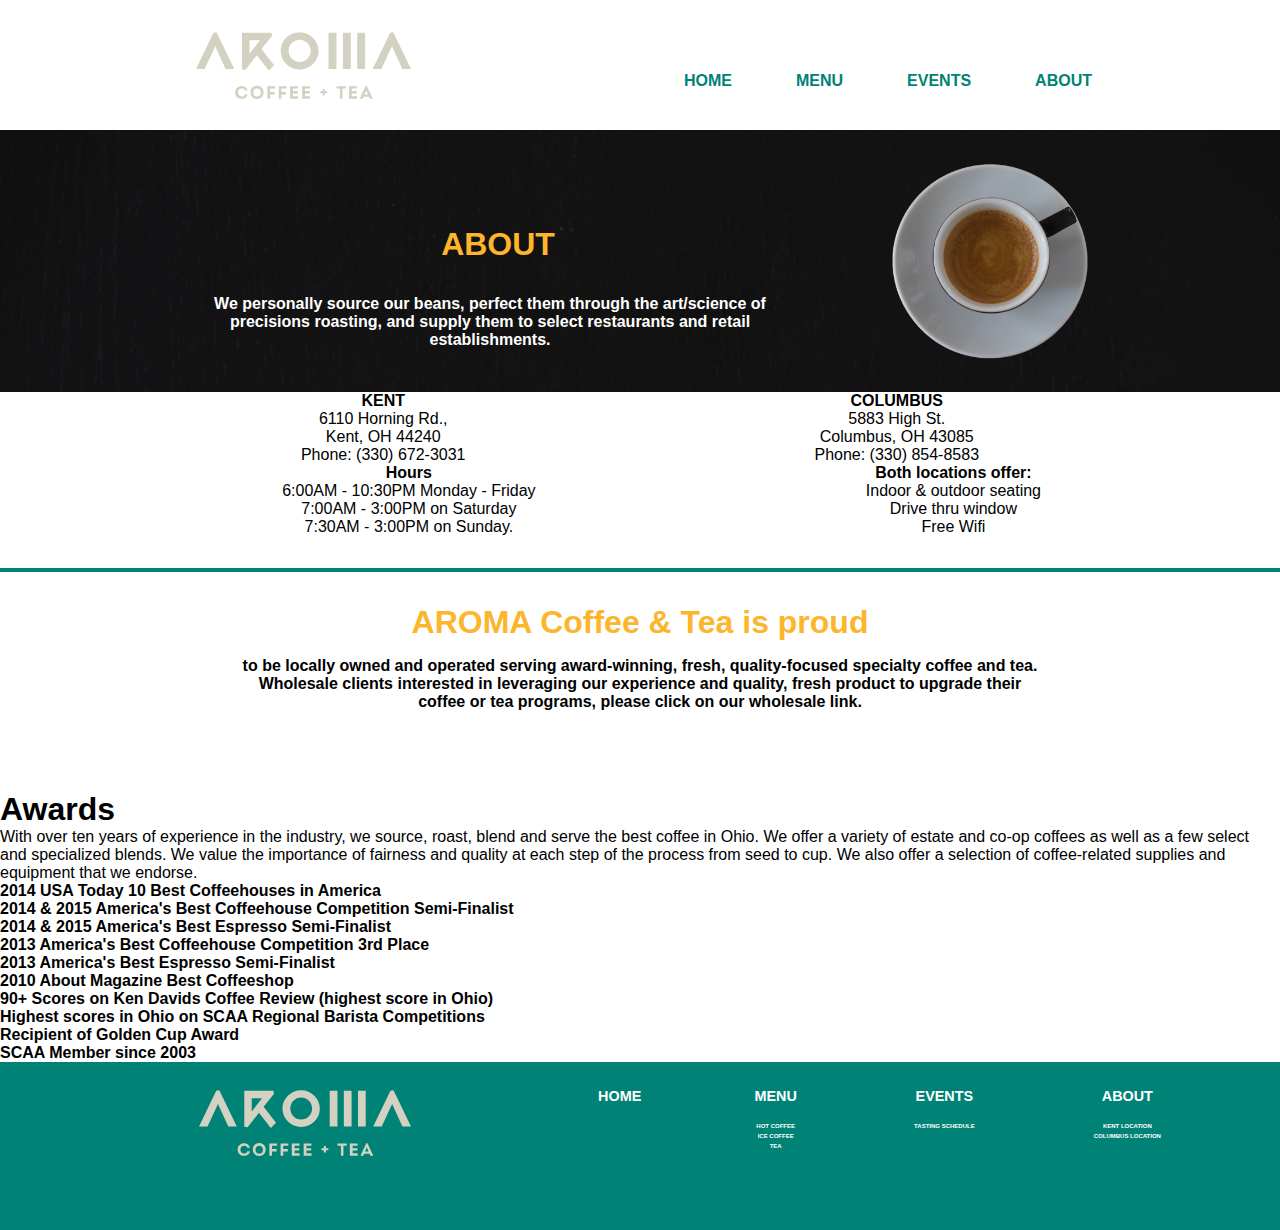
==== Aroma prototype/about.html @ 18df2695 "Updates - About Page" ====
<!DOCTYPE html>
<html lang="en-us">
  <head>
    <meta charset="utf-8">
    <meta http-equiv="X-UA-Compatible" content="IE=edge">
    <meta name="viewport" content="width=device-width, initial-scale=1">
    <title>Aroma Coffee & Tea</title>
    <meta name="Aroma Coffee & Tea" content="Page Description Goes Here">
  </head>
  <body>


       <!-- Header-->

       <header>
       		<nav>
             <div class="box-left">
             <img src="images/aroma.svg" alt="Aroma" />
               </div
               <div class="box-right">
       			<ul>
       				<li><a href="#">Home</a></li>
       				<li><a href="#">Menu</a></li>
       				<li><a href="#">Events</a></li>
       				<li><a href="#">About</a></li>

       			</ul>
             </div
       		</nav>
        </header>

        <!--Body-->

       <main>
         <section class="row1">
           <div class="box-left">
             <h1>ABOUT</h1>
             <h2>We personally source our beans, perfect them through the art/science of precisions roasting, and supply them to select restaurants and retail establishments. </h2>
           </div>
           <div class="box-right">
             <img src="images/cup.png" alt="Coffee cup" />
           </div>
         </section>


           <section class="row2">

             <div class="box-left">
               <h2><span>KENT<span> </h2>
                 <p> 6110 Horning Rd.,<br> Kent, OH 44240<br> Phone: (330) 672-3031 </p>
             </div>

             <div class="box-right">
               <h2><span>COLUMBUS<span> </h2>
                 <p>5883 High St.<br> Columbus, OH 43085 <br> Phone: (330) 854-8583</p>
             </div>

           </section>

           <section class="row3">

             <div class="box-left">
               <h2><span>Hours<span> </h2>
                 <p>6:00AM - 10:30PM Monday - Friday <br> 7:00AM - 3:00PM on Saturday <br> 7:30AM - 3:00PM on Sunday.</p>
             </div>

             <div class="box-right">
               <h2><span>Both locations offer:<span> </h2>
                 <ul>
                   <li> Indoor & outdoor seating</li>
                   <li>Drive thru window </li>
                   <li> Free Wifi</li>
                </ul>
             </div>

           </section>

           <section class="row4">
             <h1>AROMA Coffee & Tea is proud </h1>
             <h2>to be locally owned and operated serving award-winning, fresh, quality-focused specialty coffee and tea. Wholesale clients interested in leveraging our experience and quality, fresh product to upgrade their coffee or tea programs, please click on our wholesale link.</h2>
           </section>

           <section class="row5">
             <h1> Awards </h1>
              <p>With over ten years of experience in the industry, we source, roast, blend and serve the best coffee in Ohio. We offer a variety of estate and co-op coffees as well as a few select and specialized blends. We value the importance of fairness and quality at each step of the process from seed to cup. We also offer a selection of coffee-related supplies and equipment that we endorse.</p>
             <h4>
               <ul>
                 <li> 2014 USA Today 10 Best Coffeehouses in America </li>
                 <li> 2014 & 2015 America's Best Coffeehouse Competition Semi-Finalist </li>
                 <li>2014 & 2015 America's Best Espresso Semi-Finalist </li>
                 <li>2013 America's Best Coffeehouse Competition 3rd Place </li>
                 <li>2013 America's Best Espresso Semi-Finalist </li>
                 <li>2010 About Magazine Best Coffeeshop </li>
                 <li>90+ Scores on Ken Davids Coffee Review (highest score in Ohio) </li>
                 <li>Highest scores in Ohio on SCAA Regional Barista Competitions </li>
                 <li>Recipient of Golden Cup Award </li>
                 <li>SCAA Member since 2003</li>
               </ul>
             </h4>

       </main>

         <!--Footer-->

         <footer>
  <ul>
    <li class="img-logo"><a href=""><img src="images/aroma.svg" alt="Aroma" /></a>
    </li>
    <li class="footer-hb">
        <a href="" class="footer-heads">Home</a>
    </li>

    <li>
      <a href="" class="footer-heads">Menu</a>
      <ul>
        <li><a href="">Hot Coffee</a></li>
        <li><a href="">Ice Coffee</a></li>
        <li><a href="">Tea</a></li>
      </ul>
    <li>
      <a href="" class="footer-heads">Events</a>
      <ul>
        <li><a href="">Tasting Schedule</a></li>
      </ul>
    </li>
    <li>
      <a href="" class="footer-heads">About</a>
      <ul>
        <li><a href="">Kent Location</a></li>
        <li><a href="">Columbus Location</a></li>
      </ul>
    </li>
  </ul>
</footer>
















      <link href="style-index.css" rel="stylesheet" type="text/css" media="screen" /> <!-- Add your stylesheet here, before the closing HTML tag -->
  </body>
</html>
---- Aroma prototype/style-index.css ----
* {padding: 0;
	margin: 0;
	box-sizing: border-box;
	list-style-type: none;
  font-family: sans-serif;
}



/* Header and Navigation HELLOOOOoOOoOOoOooooo */

header img {
	max-width: 100%;

  padding: 2em 4em 1em 4em;
}

header nav ul	{list-style-type: none;
	text-align: center;
	justify-content: space-evenly;
	padding: .5em;
	}

header nav li {text-transform: uppercase;
        font-weight: bold;
      padding: 0 0 1em 0;}
header nav li a {color: #008376}

header nav {background-color: #ffffff;}

header nav a {color: black;
	text-decoration: none;}

header section ul	{
	background-color: rgb(214,152,105);
	text-align: center;
	justify-content: space-evenly;
	padding: .5em;
	font-size: 80%;}




/* Body */

.row1{background-image: url("images/background.jpg");
background-size: cover;
}
.row1 img{max-width: 40%;
  margin: 1em 0em 1em 6.5em;}


.row1 h1{color: #fdb52b;
font-size: 200%;
margin: 0em 0em 1em 0em;
 }
.row1 h2{color: white;
font-size: 100%;
}

.row2 h2, .row3 h2{font-size: 100%;
}

.row1 .box-left{text-align: center;
	padding: 3em;}

.row2 img{max-width: 160px;}

.row2 .box-left{text-align: center;
	padding: 0 3em 0 3em;}

.row2 .box-right{text-align: center;
	padding: 0 3em 0 3em;}

.row3 img{max-width: 160px;}

.row3 .box-left{text-align: center;
		padding: 0 3em 2em 3em;}

.row3 .box-right{text-align: center;
		padding: 0 3em 2em 3em;}

.row4 {border-top: 4px solid #008376;}

.row4 h1{color: #fdb52b;
font-size: 200%;
margin: 1em 0em .5em 0em;
text-align: center;}

.row4 h2{text-align: center;
font-size: 100%;}



.row4 h2 {margin: 1em 2em 5em 2em}







/* Footer */

footer img {
	max-width: 100%;

  padding: 2em 4em 1em 4em;
}

footer nav ul	{list-style-type: none;
	text-align: center;
	justify-content: space-evenly;
	padding: .5em;
	}

footer li {text-transform: uppercase;
        font-weight: bold;
      padding: 1em 0 2em 0;}
footer li a {color: white}

footer {background-color: #008376;
padding: 0 0 3em 0;}

footer a {color: black;
	text-decoration: none;}

footer ul	{
	text-align: center;
	justify-content: space-evenly;
	padding: .5em;
	font-size: 50%}

footer ul li ul{
	display:block;
	padding:0;
	margin:0;
}

footer ul li ul li{
	padding:0;
	margin:1em;
}
.footer-heads {font-size: 180%;
	padding: 1em 0 1em 0;
	display:inline-block;
}

.footer-hb{
	display:none;
}






/* Large */

@media screen and (min-width: 1300px){
	nav ul{
		display:flex;
		justify-content: space-evenly;
		padding: 2em;}
  header nav {display:flex;
    justify-content: space-evenly;
    }
  nav li{margin: 4em 4em 1em 0;
  }
  header img {
	width: 70%;
  padding: 2em 4em 1em 2em;
  margin: 0 0 -.5em 3em;}


			.row1 {display: flex;
			justify-content: space-around;}
			.row1 img {width:800px;
			float: right;
		margin: 2em 12em 2em 0em;}
			.row1 .box-left{padding: 2em 0em 2em 12em;}
			.row1 h1 {font-size: 300%;
			margin: 2em 0 1em .5em;}
			.row2 {display: flex;
			justify-content: space-evenly;}
			.row3 {display: flex;
					justify-content: space-evenly;}
			.row3 .box-left {margin: 0 0 0 2.7em;}
			.row3 .box-right {margin: 0 0 0 2.7em;}
			.row4 h2 {margin: 1em 15em 5em 15em}




  footer img {
  width: 70%;
  padding: 2em 4em 1em 2em;
  margin: 0 0 -.5em 3em;}

	footer li{display:block;
  }

	footer ul{display:flex;
		justify-content: space-evenly;
	}

	.footer-hb{
		display:block;
	}

}


/* Small Laptop */

@media screen and (min-width: 981px) and (max-width: 1299px){
	nav ul{
		display:flex;
		justify-content: space-evenly;
		padding: 2em;}
  header nav {display:flex;
    justify-content: space-evenly;
    }
  nav li{margin: 4em 4em 1em 0;
  }
  header img {
	width: 70%;
  padding: 2em 4em 1em 2em;
  margin: 0 0 -.5em 3em;}


			.row1 {display: flex;
			justify-content: space-around;}
			.row1 img {width:800px;
			float: right;
		margin: 2em 12em 2em 0em;}
			.row1 .box-left{padding: 2em 0em 2em 12em;}
			.row1 h1 {font-size: 200%;
			margin: 2em 0 1em .5em;}
			.row2 {display: flex;
			justify-content: space-evenly;}
			.row3 {display: flex;
					justify-content: space-evenly;}
			.row3 .box-left {margin: 0 0 0 2.7em;}
			.row3 .box-right {margin: 0 0 0 2.7em;}
			.row4 h2 {margin: 1em 15em 5em 15em}




  footer img {
  width: 70%;
  padding: 2em 4em 1em 2em;
  margin: 0 0 -.5em 3em;}

	footer li{display:block;
  }

	footer ul{display:flex;
		justify-content: space-evenly;
	}
	.footer-hb{
		display:block;
	}


}


/* Large Tablet */


@media screen and (min-width: 801px) and (max-width: 980px){
	nav ul{
		display:flex;
		justify-content: space-evenly;
		padding: 2em;}
  header nav {display:flex;
    justify-content: space-evenly;
    }
  nav li{margin: 4em 4em 1em 0;
  }
  header img {
	width: 250px;
  padding: 3em 4em 0em 2em;
  margin: 0 0 -4em 3em;}


			.row1 {display: flex;
			justify-content: space-around;}
			.row1 img {width:700px;
			float: right;
		margin: 3em 6em 2em 0em;}
			.row1 .box-left{padding: 2em 0em 2em 12em;}
			.row1 h1 {font-size: 160%;
			margin: 1.4em 0 1em .5em;}
			.row2 {display: flex;
			justify-content: space-evenly;}
			.row3 {display: flex;
					justify-content: space-evenly;}
			.row3 .box-left {margin: 0 0 0 2.7em;}
			.row3 .box-right {margin: 0 0 0 2.7em;}
			.row4 h2 {margin: 1em 10em 5em 10em}




  footer img {
  width: 70%;
  padding: 2em 4em 1em 2em;
  margin: 0 0 -.5em 3em;}

	footer li{display:block;
  }

	footer ul{display:flex;
		justify-content: space-evenly;
	}

	.footer-hb{
		display:block;
	}

}

/* Medium Tablet */

@media screen and (min-width: 621px) and (max-width: 800px){
	header ul {display:flex;
		justify-content: space-evenly;}

	header img {
	width: 300px;
	padding: 2em 4em 1em 2em;}

	header {text-align: center;}


	.row1 {display: flex;
	justify-content: space-around;}
	.row1 img {width:700px;
	float: right;
margin: 3em 6em 2em 0em;}
	.row1 .box-left{padding: 2em 0em 2em 6em;}
	.row1 h1 {font-size: 100%;


	margin: 1.4em 0 1em .5em;}
			.row2 {display: flex;
			justify-content: space-evenly;}
			.row3 {display: flex;
					justify-content: space-evenly;}
			.row3 .box-left {margin: 0 0 0 2.7em;}
			.row3 .box-right {margin: 0 0 0 2.7em;}
			.row4 h2 {margin: 1em 5em 5em 5em}




  footer img {
  width: 70%;
  padding: 2em 4em 1em 2em;
  margin: 0 0 -.5em 3em;}


	footer ul{display:flex;
		justify-content: space-evenly;

	}

	.footer-logo{
		display:block
	}

footer li {display:block;}

}





/* Small Tablet */

@media screen and (min-width: 481px) and (max-width: 620px){

	header ul {display:flex;
    justify-content: space-evenly;}

  header img {
	width: 300px;
  padding: 2em 4em 1em 2em;}

	header {text-align: center;}



			.row1 img {width:800px;}
			.row1 {padding: 0em 5em 2em 5em;}



			.row3 .box-left {margin: 0 0 0 2.7em;}
			.row3 .box-right {margin: 0 0 0 2.7em;}
			.row4 h2 {margin: 1em 3em 5em 3em}




			footer img {
			width: 280px;}

			footer {text-align: center;}
	}

}


/* Mobile */

@media screen and (max-width: 480px){
	header img {
	width: 320px;}

header {text-align: center;}

.row1 {text-align: center;}


footer img {
width: 120px;}

footer {text-align: center;}

}
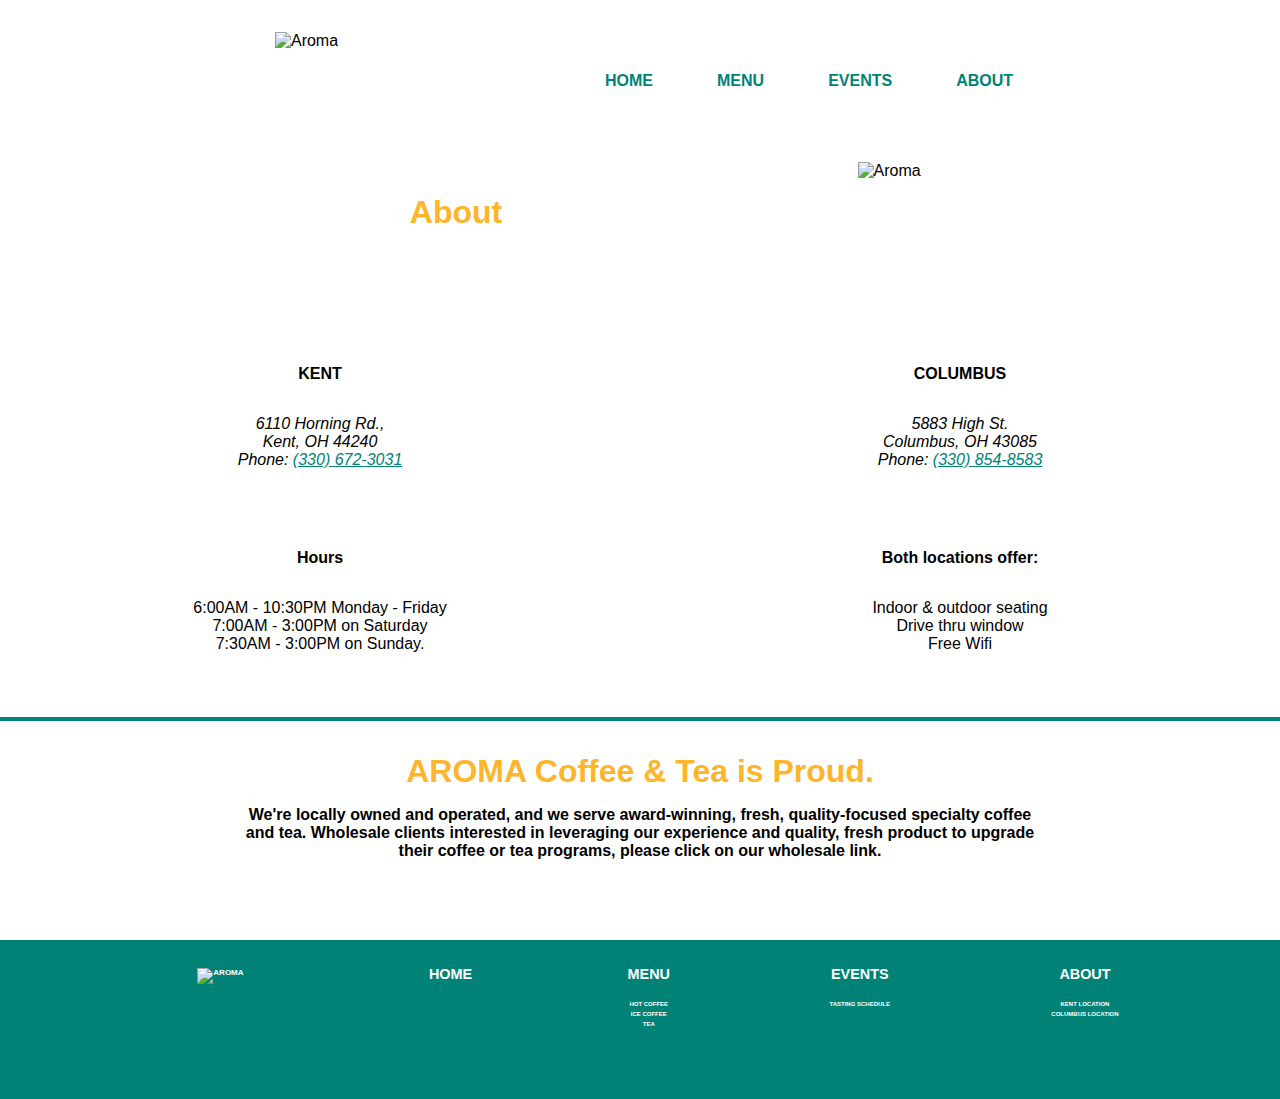
==== commit e45e255c: "Final Revisions of our Masterpiece" ====
--- a/Aroma prototype/about.html
+++ b/Aroma prototype/about.html
@@ -19,10 +19,10 @@
                </div
                <div class="box-right">
        			<ul>
-       				<li><a href="#">Home</a></li>
-       				<li><a href="#">Menu</a></li>
-       				<li><a href="#">Events</a></li>
-       				<li><a href="#">About</a></li>
+       				<li><a href="index.html">Home</a></li>
+       				<li><a href="menu.html">Menu</a></li>
+       				<li><a href="events.html">Events</a></li>
+       				<li><a href="about.html">About</a></li>
 
        			</ul>
              </div
@@ -33,79 +33,57 @@
 
        <main>
          <section class="row1">
+
            <div class="box-left">
-             <h1>ABOUT</h1>
-             <h2>We personally source our beans, perfect them through the art/science of precisions roasting, and supply them to select restaurants and retail establishments. </h2>
-           </div>
-           <div class="box-right">
-             <img src="images/cup.png" alt="Coffee cup" />
+             <h1>About</h1>
+             <h2>We personally source our beans, perfect them through the art/science of precisions roasting, and supply them to select restaurants and retail establishments.
+</h2>
+</div>
+            <div class="box-right">
+              <img src="images/beanbag.png" alt="Aroma" />
+
            </div>
          </section>
 
 
            <section class="row2">
-
-             <div class="box-left">
-               <h2><span>KENT<span> </h2>
-                 <p> 6110 Horning Rd.,<br> Kent, OH 44240<br> Phone: (330) 672-3031 </p>
-             </div>
-
-             <div class="box-right">
-               <h2><span>COLUMBUS<span> </h2>
-                 <p>5883 High St.<br> Columbus, OH 43085 <br> Phone: (330) 854-8583</p>
-             </div>
-
+            <div class="box-left">
+              <h2><span>KENT<span> </h2>
+                <address>
+                <p> 6110 Horning Rd.,<br> Kent, OH 44240<br> Phone: <a href="">(330) 672-3031</a> </p>
+              </address>
+            </div>
+              <div class="box-right">
+                <h2><span>COLUMBUS<span> </h2>
+                <address>
+               <p>5883 High St.<br> Columbus, OH 43085 <br> Phone: <a href="">(330) 854-8583</a></p>
+             </address>
+                </div>
            </section>
 
            <section class="row3">
+            <div class="box-left">
+              <h2><span>Hours<span> </h2>
+                 <p>6:00AM - 10:30PM Monday - Friday <br> 7:00AM - 3:00PM on Saturday <br> 7:30AM - 3:00PM on Sunday.</p>
+                </div>
+              <div class="box-right">
+                <h2><span>Both locations offer:<span> </h2>
+                  <ul>
+                    <li> Indoor & outdoor seating</li>
+                    <li>Drive thru window </li>
+                    <li> Free Wifi</li>
+                 </ul>
 
-             <div class="box-left">
-               <h2><span>Hours<span> </h2>
-                 <p>6:00AM - 10:30PM Monday - Friday <br> 7:00AM - 3:00PM on Saturday <br> 7:30AM - 3:00PM on Sunday.</p>
-             </div>
-
-             <div class="box-right">
-               <h2><span>Both locations offer:<span> </h2>
-                 <ul>
-                   <li> Indoor & outdoor seating</li>
-                   <li>Drive thru window </li>
-                   <li> Free Wifi</li>
-                </ul>
-             </div>
-
+                </div>
            </section>
 
            <section class="row4">
-             <h1>AROMA Coffee & Tea is proud </h1>
-             <h2>to be locally owned and operated serving award-winning, fresh, quality-focused specialty coffee and tea. Wholesale clients interested in leveraging our experience and quality, fresh product to upgrade their coffee or tea programs, please click on our wholesale link.</h2>
-           </section>
+                     <h1>AROMA Coffee & Tea is Proud.</h1>
+                     <h2>We're locally owned and operated, and we serve award-winning, fresh, quality-focused specialty coffee and tea. Wholesale clients interested in leveraging our experience and quality, fresh product to upgrade their coffee or tea programs, please click on our wholesale link.</h2>
+                   </section>
 
-           <section class="row5">
-             <h1> Awards </h1>
-              <p>With over ten years of experience in the industry, we source, roast, blend and serve the best coffee in Ohio. We offer a variety of estate and co-op coffees as well as a few select and specialized blends. We value the importance of fairness and quality at each step of the process from seed to cup. We also offer a selection of coffee-related supplies and equipment that we endorse.</p>
-             <h4>
-               <ul>
-                 <li> 2014 USA Today 10 Best Coffeehouses in America -</li>
-                 <li> 2014 & 2015 America's Best Coffeehouse Competition Semi-Finalist -</li>
-                 <li>2014 & 2015 America's Best Espresso Semi-Finalist -</li>
-                 <li>2013 America's Best Coffeehouse Competition 3rd Place -</li>
-                 <li>2013 America's Best Espresso Semi-Finalist -</li>
-                 <li>2010 About Magazine Best Coffeeshop -</li>
-                 <li>90+ Scores on Ken Davids Coffee Review (highest score in Ohio) -</li>
-                 <li>Highest scores in Ohio on SCAA Regional Barista Competitions -</li>
-                 <li>Recipient of Golden Cup Award -</li>
-                 <li>SCAA Member since 2003</li>
-               </ul>
-             </h4>
+
+
 
        </main>
 
@@ -113,30 +91,30 @@
 
          <footer>
   <ul>
-    <li class="img-logo"><a href=""><img src="images/aroma.svg" alt="Aroma" /></a>
+    <li class="img-logo"><a href="index.html"><img src="images/aroma.svg" alt="Aroma" /></a>
     </li>
     <li class="footer-hb">
-        <a href="" class="footer-heads">Home</a>
+        <a href="index.html" class="footer-heads">Home</a>
     </li>
 
     <li>
-      <a href="" class="footer-heads">Menu</a>
+      <a href="menu.html" class="footer-heads">Menu</a>
       <ul>
-        <li><a href="">Hot Coffee</a></li>
-        <li><a href="">Ice Coffee</a></li>
-        <li><a href="">Tea</a></li>
+        <li><a href="menu.html">Hot Coffee</a></li>
+        <li><a href="menu.html">Ice Coffee</a></li>
+        <li><a href="menu.html">Tea</a></li>
       </ul>
     <li>
-      <a href="" class="footer-heads">Events</a>
+      <a href="events.html" class="footer-heads">Events</a>
       <ul>
-        <li><a href="">Tasting Schedule</a></li>
+        <li><a href="events.html">Tasting Schedule</a></li>
       </ul>
     </li>
     <li>
-      <a href="" class="footer-heads">About</a>
+      <a href="about.html" class="footer-heads">About</a>
       <ul>
-        <li><a href="">Kent Location</a></li>
-        <li><a href="">Columbus Location</a></li>
+        <li><a href="about.html">Kent Location</a></li>
+        <li><a href="about.html">Columbus Location</a></li>
       </ul>
     </li>
   </ul>
@@ -146,17 +124,6 @@
 
 
 
-
-
-
-
-
-
-
-
-
-
-
       <link href="style-index.css" rel="stylesheet" type="text/css" media="screen" /> <!-- Add your stylesheet here, before the closing HTML tag -->
   </body>
 </html>
--- a/Aroma prototype/style-index.css
+++ b/Aroma prototype/style-index.css
@@ -7,7 +7,7 @@
 
 
 
-/* Header and Navigation HELLOOOOoOOoOOoOooooo */
+/* Header and Navigation */
 
 header img {
 	max-width: 100%;
@@ -59,18 +59,28 @@
 }
 
 .row2 h2, .row3 h2{font-size: 100%;
-}
+	margin: 1em 0 2em 0;
+}
+
+.row2 p, .row3 p{margin: 2em 0 2em 0;}
 
 .row1 .box-left{text-align: center;
 	padding: 3em;}
 
 .row2 img{max-width: 160px;}
 
+.row2 .events-photo img{margin: 1em 0 1em 0;
+max-width:80%;}
+
 .row2 .box-left{text-align: center;
-	padding: 0 3em 0 3em;}
+	padding: 0 3em 2em 3em;}
 
 .row2 .box-right{text-align: center;
-	padding: 0 3em 0 3em;}
+	padding: 0 3em 2em 3em;}
+
+
+
+
 
 .row3 img{max-width: 160px;}
 
@@ -93,6 +103,25 @@
 
 
 .row4 h2 {margin: 1em 2em 5em 2em}
+
+.row4-5 h2{color: #fdb52b;
+font-size: 200%;
+margin: 1em 0em .5em 0em;
+text-align: center;}
+
+.row4-5 h1{
+margin: 1em 4em 3em 4em;
+font-size: 80%;
+text-align: center;
+line-height: 2em;}
+
+.row4 li{text-align: center;
+font-size: 100%;
+margin: 1em 0em .5em 0em;}
+
+.row4 ul{margin:0 0 4em 0;}
+
+a {color:#008376;}
 
 
 
@@ -178,16 +207,24 @@
 			.row1 img {width:800px;
 			float: right;
 		margin: 2em 12em 2em 0em;}
-			.row1 .box-left{padding: 2em 0em 2em 12em;}
+			.row1 .box-left{padding: 0em 0em 2em 12em;
+			width: 40%;}
+			.row1 .box-right{
+			width: 60%;}
 			.row1 h1 {font-size: 300%;
 			margin: 2em 0 1em .5em;}
 			.row2 {display: flex;
 			justify-content: space-evenly;}
+			.row2 .box-left {width: 50%;}
+			.row2 .box-right {width: 50%;}
 			.row3 {display: flex;
 					justify-content: space-evenly;}
-			.row3 .box-left {margin: 0 0 0 2.7em;}
-			.row3 .box-right {margin: 0 0 0 2.7em;}
-			.row4 h2 {margin: 1em 15em 5em 15em}
+			.row3 .box-left {width: 50%;}
+			.row3 .box-right {width: 50%;}
+			.row4 h2 {margin: 1em 15em 5em 15em;}
+			.row4-5 h1{
+			margin: 1em 15em 3em 15em;
+		font-size: 100%;}
 
 
 
@@ -234,16 +271,23 @@
 			.row1 img {width:800px;
 			float: right;
 		margin: 2em 12em 2em 0em;}
-			.row1 .box-left{padding: 2em 0em 2em 12em;}
+			.row1 .box-left{padding: 0em 0em 2em 12em;
+			width: 60%;}
+			.row1 .box-right{width: 45%;}
 			.row1 h1 {font-size: 200%;
 			margin: 2em 0 1em .5em;}
 			.row2 {display: flex;
 			justify-content: space-evenly;}
+			.row2 .box-left {width: 50%;}
+			.row2 .box-right {width: 50%;}
 			.row3 {display: flex;
 					justify-content: space-evenly;}
-			.row3 .box-left {margin: 0 0 0 2.7em;}
-			.row3 .box-right {margin: 0 0 0 2.7em;}
+			.row3 .box-left {width: 50%;}
+			.row3 .box-right {width: 50%;}
 			.row4 h2 {margin: 1em 15em 5em 15em}
+			.row4-5 h1{
+			margin: 1em 10em 3em 10em;
+			font-size: 100%;}
 
 
 
@@ -291,16 +335,23 @@
 			.row1 img {width:700px;
 			float: right;
 		margin: 3em 6em 2em 0em;}
-			.row1 .box-left{padding: 2em 0em 2em 12em;}
+			.row1 .box-left{padding: 2em 0em 2em 12em;width: 60%;}
+			.row1 .box-right{width: 40%;}
 			.row1 h1 {font-size: 160%;
 			margin: 1.4em 0 1em .5em;}
 			.row2 {display: flex;
 			justify-content: space-evenly;}
+			.row2 .box-left {width: 50%;}
+			.row2 .box-right {width: 50%;}
 			.row3 {display: flex;
 					justify-content: space-evenly;}
-			.row3 .box-left {margin: 0 0 0 2.7em;}
-			.row3 .box-right {margin: 0 0 0 2.7em;}
+			.row3 .box-left {width: 50%;}
+			.row3 .box-right {width: 50%;}
 			.row4 h2 {margin: 1em 10em 5em 10em}
+			.row4-5 h1{
+			margin: 1em 7em 3em 7em;
+		font-size: 90%;}
+
 
 
 
@@ -348,11 +399,16 @@
 	margin: 1.4em 0 1em .5em;}
 			.row2 {display: flex;
 			justify-content: space-evenly;}
+			.row2 .box-left {width: 50%;}
+			.row2 .box-right {width: 50%;}
 			.row3 {display: flex;
 					justify-content: space-evenly;}
-			.row3 .box-left {margin: 0 0 0 2.7em;}
-			.row3 .box-right {margin: 0 0 0 2.7em;}
+			.row3 .box-left {width: 50%;}
+			.row3 .box-right {width: 50%;}
+			.row2 p,.row3 p {font-size: 80%;}
 			.row4 h2 {margin: 1em 5em 5em 5em}
+			.row4-5 h1{
+			margin: 1em 5em 3em 5em;}
 
 
 
@@ -418,7 +474,7 @@
 
 /* Mobile */
 
-@media screen and (max-width: 480px){
+@media screen and (min-width: 0px) and (max-width: 480px){
 	header img {
 	width: 320px;}
 
@@ -426,6 +482,9 @@
 
 .row1 {text-align: center;}
 
+h1{
+font-size: 35%;}
+
 
 footer img {
 width: 120px;}
